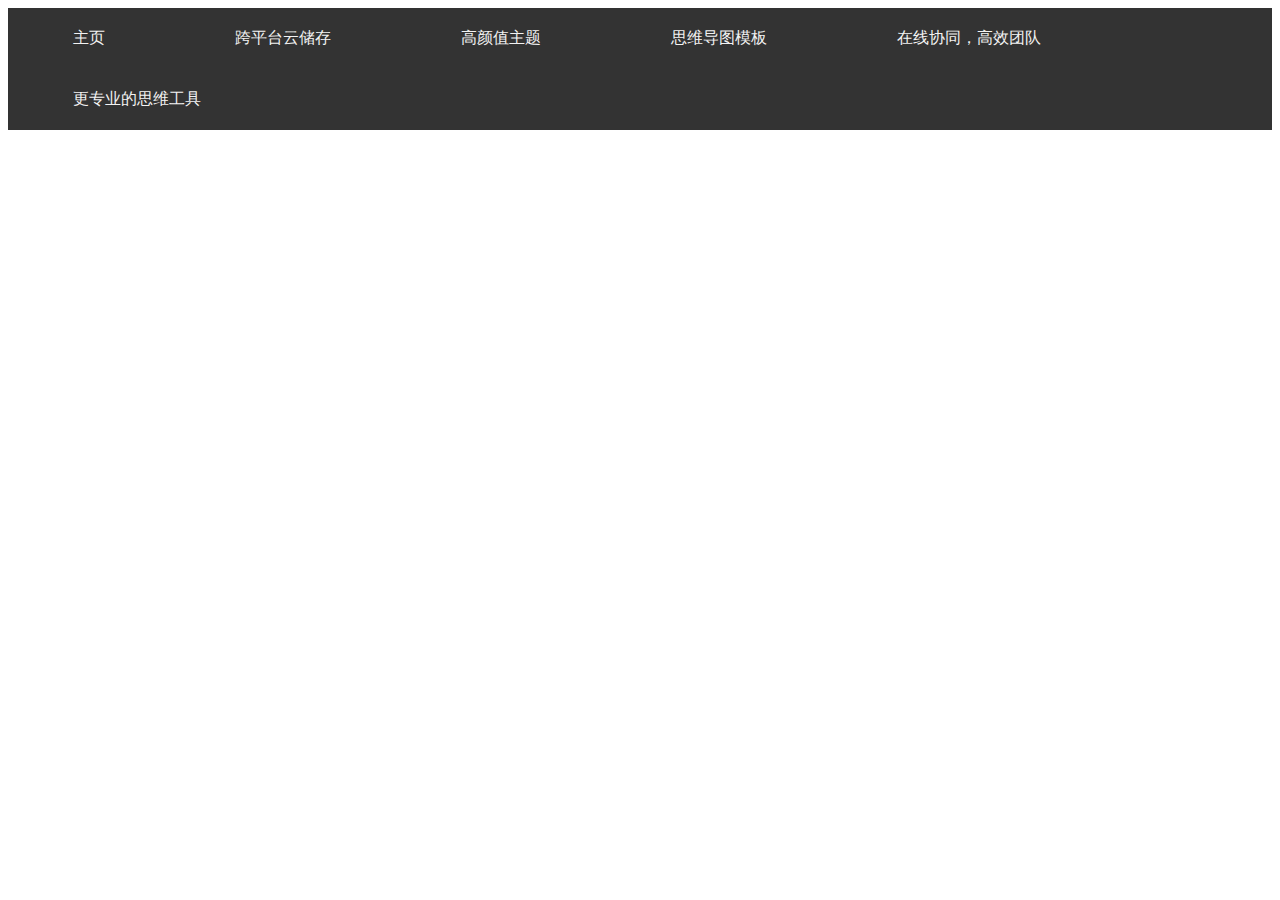
==== 页面2-4.html @ 49e126dc "Add files via upload" ====
<!DOCTYPE html>
<html>
    <meta charset="UTF-8">
<head>
<style>



/* 设置上导航栏的样式 */
.topnav {
  overflow: hidden;
  background-color: #333;
}

/* 设置 topnav 链接的样式 */
.topnav a {
  float: left;
  display: block;
  color: #f2f2f2;
  text-align: center;
  padding: 20px 65px;
  text-decoration: none;
}

/* 改变鼠标悬停时的颜色 */
.topnav a:hover {
  background-color: rgb(68, 129, 86);
  color: black;
}
</style>
</head>
<body>

    <div class="topnav">
      <a href="页面2.html">主页</a>
      <a href="页面2-1.html">跨平台云储存</a>
      <a href="页面2-2.html">高颜值主题</a>
      <a href="页面2-3.html">思维导图模板</a>
      <a href="页面2-4.html">在线协同，高效团队</a>
      <a href="页面2-5.html">更专业的思维工具</a>
   
    </body>
</html>
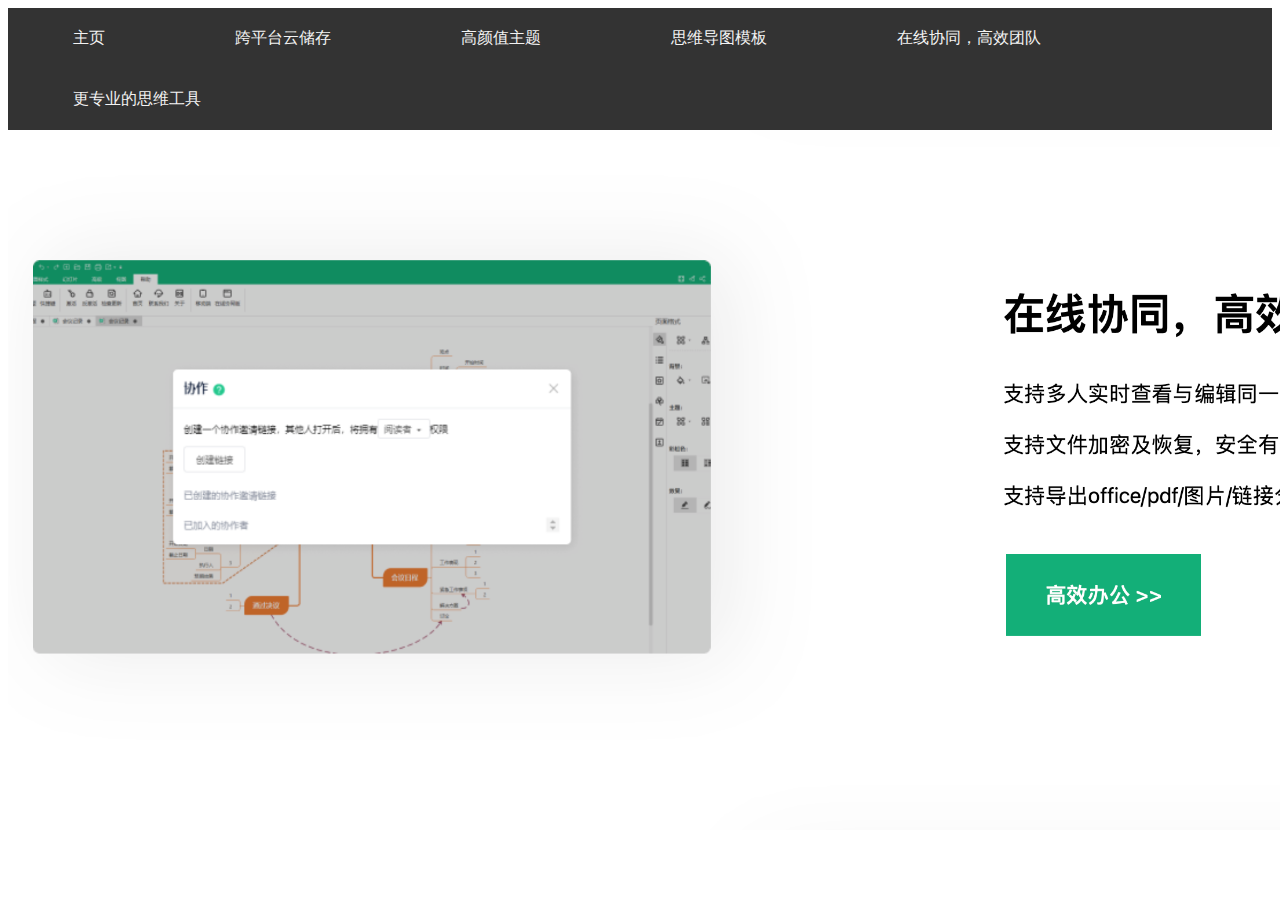
==== commit 9ab90598: "Add files via upload" ====
--- a/页面2-4.html
+++ b/页面2-4.html
@@ -38,6 +38,9 @@
       <a href="页面2-3.html">思维导图模板</a>
       <a href="页面2-4.html">在线协同，高效团队</a>
       <a href="页面2-5.html">更专业的思维工具</a>
-   
+      </div>
+      <div class="aa">
+        <img src="image2/FY4.jpg" width="1490"height="700" >
+       </div>
     </body>
 </html>